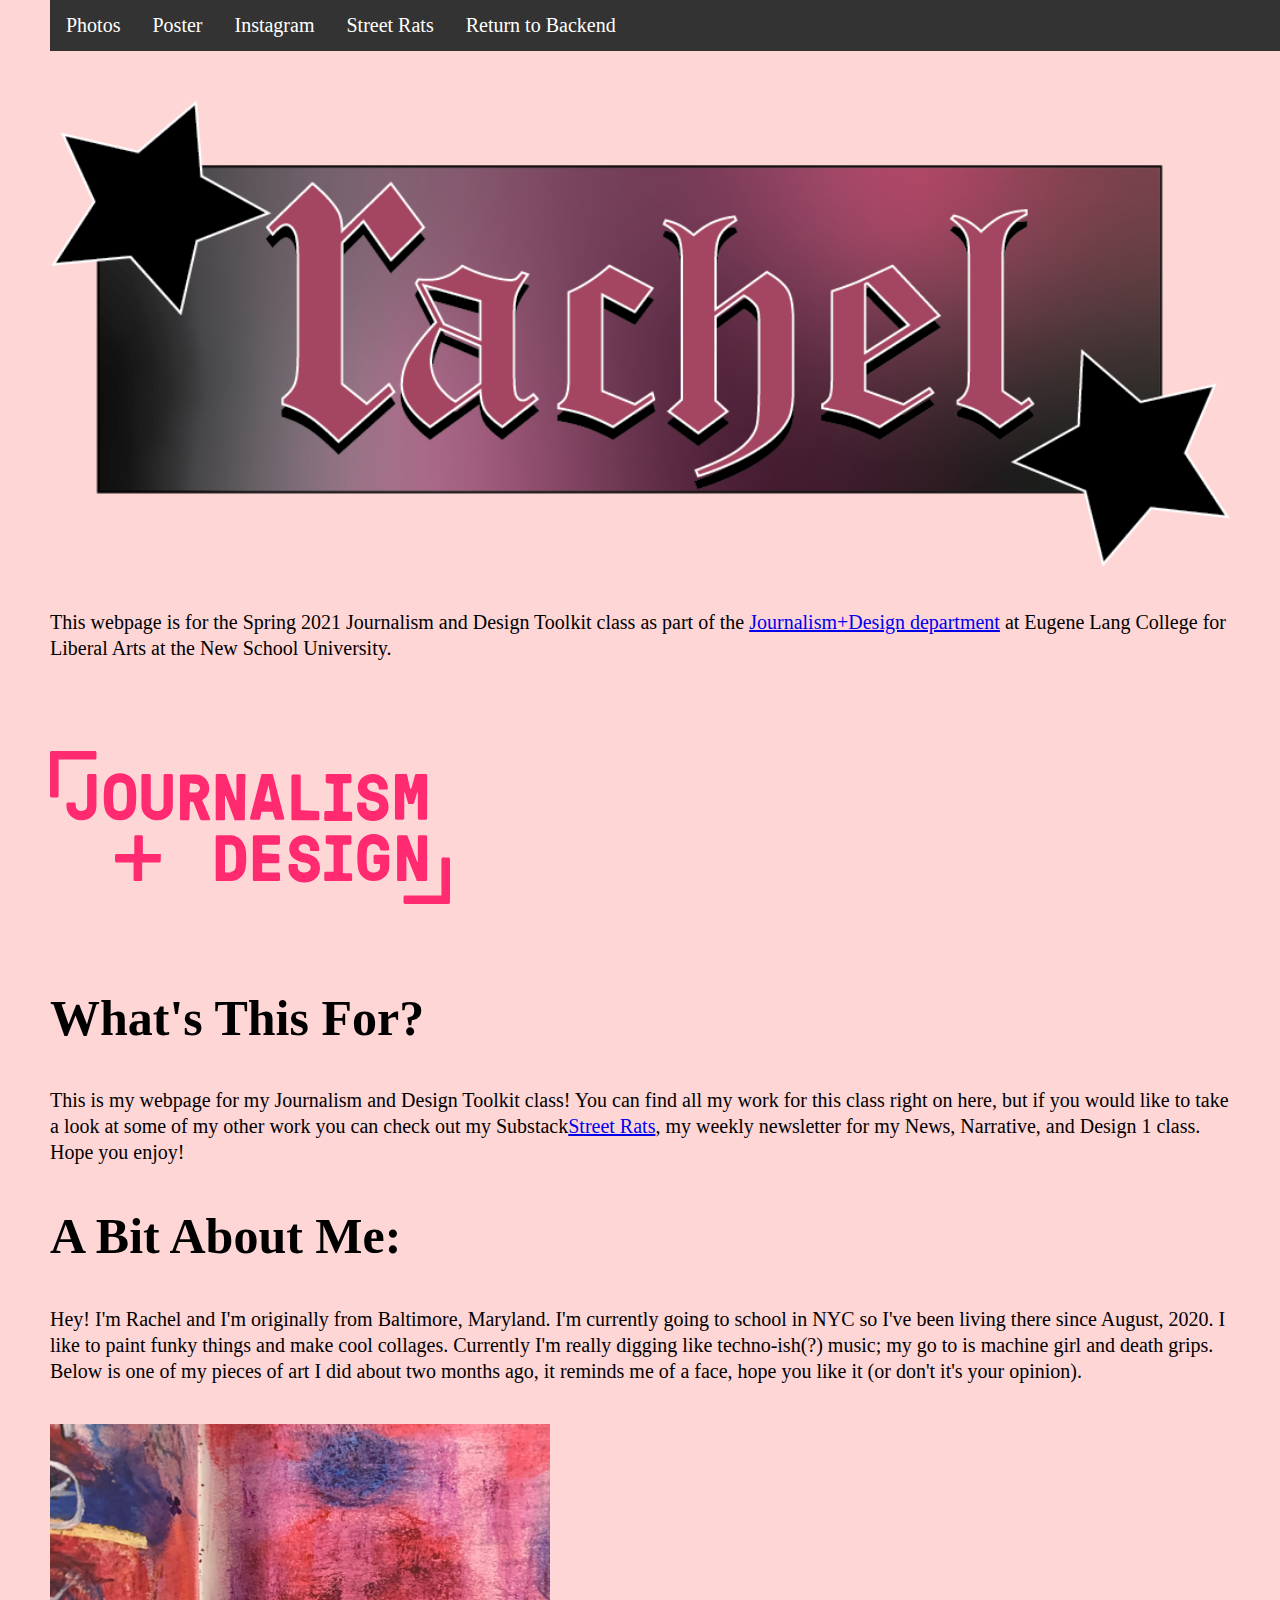
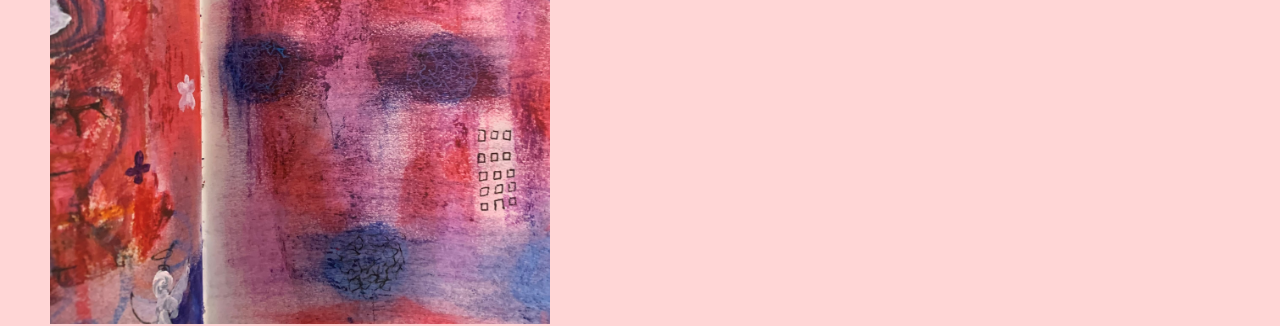
==== index.html @ a254704c "Add files via upload" ====
<!DOCTYPE html>
<html lang="en">

	<head>
		<meta charset="utf-8" />
		<meta name="viewport" content="width=device-width, initial-scale=1.0" />
		<title>Rachel’s Homepage for Journalism and Design Toolkit</title>
	<link rel="stylesheet" href="stylesheets/styles.css" type="text/css" />
	</head>
	
	<body>
		
		<ul>
			<li><a href="https://rachellpotter.github.io/photos.html./">Photos</a></li>
			<li><a href="https://rachellpotter.github.io/poster.html/">Poster</a></li>
			<li><a href="https://www.instagram.com/rachellpotter/">Instagram</a></li>
			<li><a href="https://rachelp.substack.com/">Street Rats</a></li>
			<li><a href="https://github.com/rachellpotter/jdtoolkit-homepage">Return to Backend</a></li>
		</ul>

		<img src="rachel-logo-vector-file-2-25-21.svg">

		<!-- trying my best lol -->
    	
    	<p>
      		This webpage is for the Spring 2021 Journalism and Design Toolkit class as part of the <a href="https://www.newschool.edu/lang/journalism-design/">Journalism+Design department</a> at Eugene Lang College for Liberal Arts at the New School University.  
  		</p>
		
		<a href="https://journalismdesign.com/">
  		<img class="logo" src="jd-logo.svg">
		</a>	
    <h1 class="main-hed">What's This For?</h1> 
    	<p>
    		This is my webpage for my Journalism and Design Toolkit class! You can find all my work for this class right on here, but if you would like to take a look at some of my other work you can check out my Substack<a href="https://rachelp.substack.com/">Street Rats</a>, my weekly newsletter for my News, Narrative, and Design 1 class. Hope you enjoy!
    	</p>
    <h2>A Bit About Me:</h2>
    	<p>
    		Hey! I'm Rachel and I'm originally from Baltimore, Maryland. I'm currently going to school in NYC so I've been living there since August, 2020. I like to paint funky things and make cool collages. Currently I'm really digging like techno-ish(?) music; my go to is machine girl and death grips. Below is one of my pieces of art I did about two months ago, it reminds me of a face, hope you like it (or don't it's your opinion).
    	</p>

    	<img src="drawing-02042021.jpg" width="500" height="500">

	</body>


</html>
---- stylesheets/styles.css ----
body {
	height: 200px;
	background-color: #FFD6D6;
	margin: 5em auto;
	font-size: 10px;
	padding: 5em;
	text-align: left;
	font-family: 'Times New Roman', serif;
}

h1 {
	color: #000000;
	font-size: 5em;
}

h2 {
	color: #000000;
	font-size: 5em;
}

ul {
	list-style-type: none;
	margin: 0;
	padding: 0;
	overflow: hidden;
	background-color: #333;
	position: fixed;
	top: 0;
	width: 100%;
}

li {
	float: left;
}

li a {
	display: block;
	color: white;
	text-align: center;
	padding: 14px 16px;
	text-decoration: none;
	font-size: 2em;
}

li a:hover:not(.active){
	background-color: #111;
}

.active {
	background-color: #4CAF50;
}

p {
	font-family: 'Times New Roman', serif;
	color: #000000;
	max-width: 100em;
	width: 100%;
	text-align: left;
	margin: 2em auto 2em auto;
	font-size: 2em;
	line-height: 1.3;
}

img.logo {
	width: 100%;
	height: auto;
	max-width: 400px;
	max-height: 400px;
	margin: 5em auto;
}
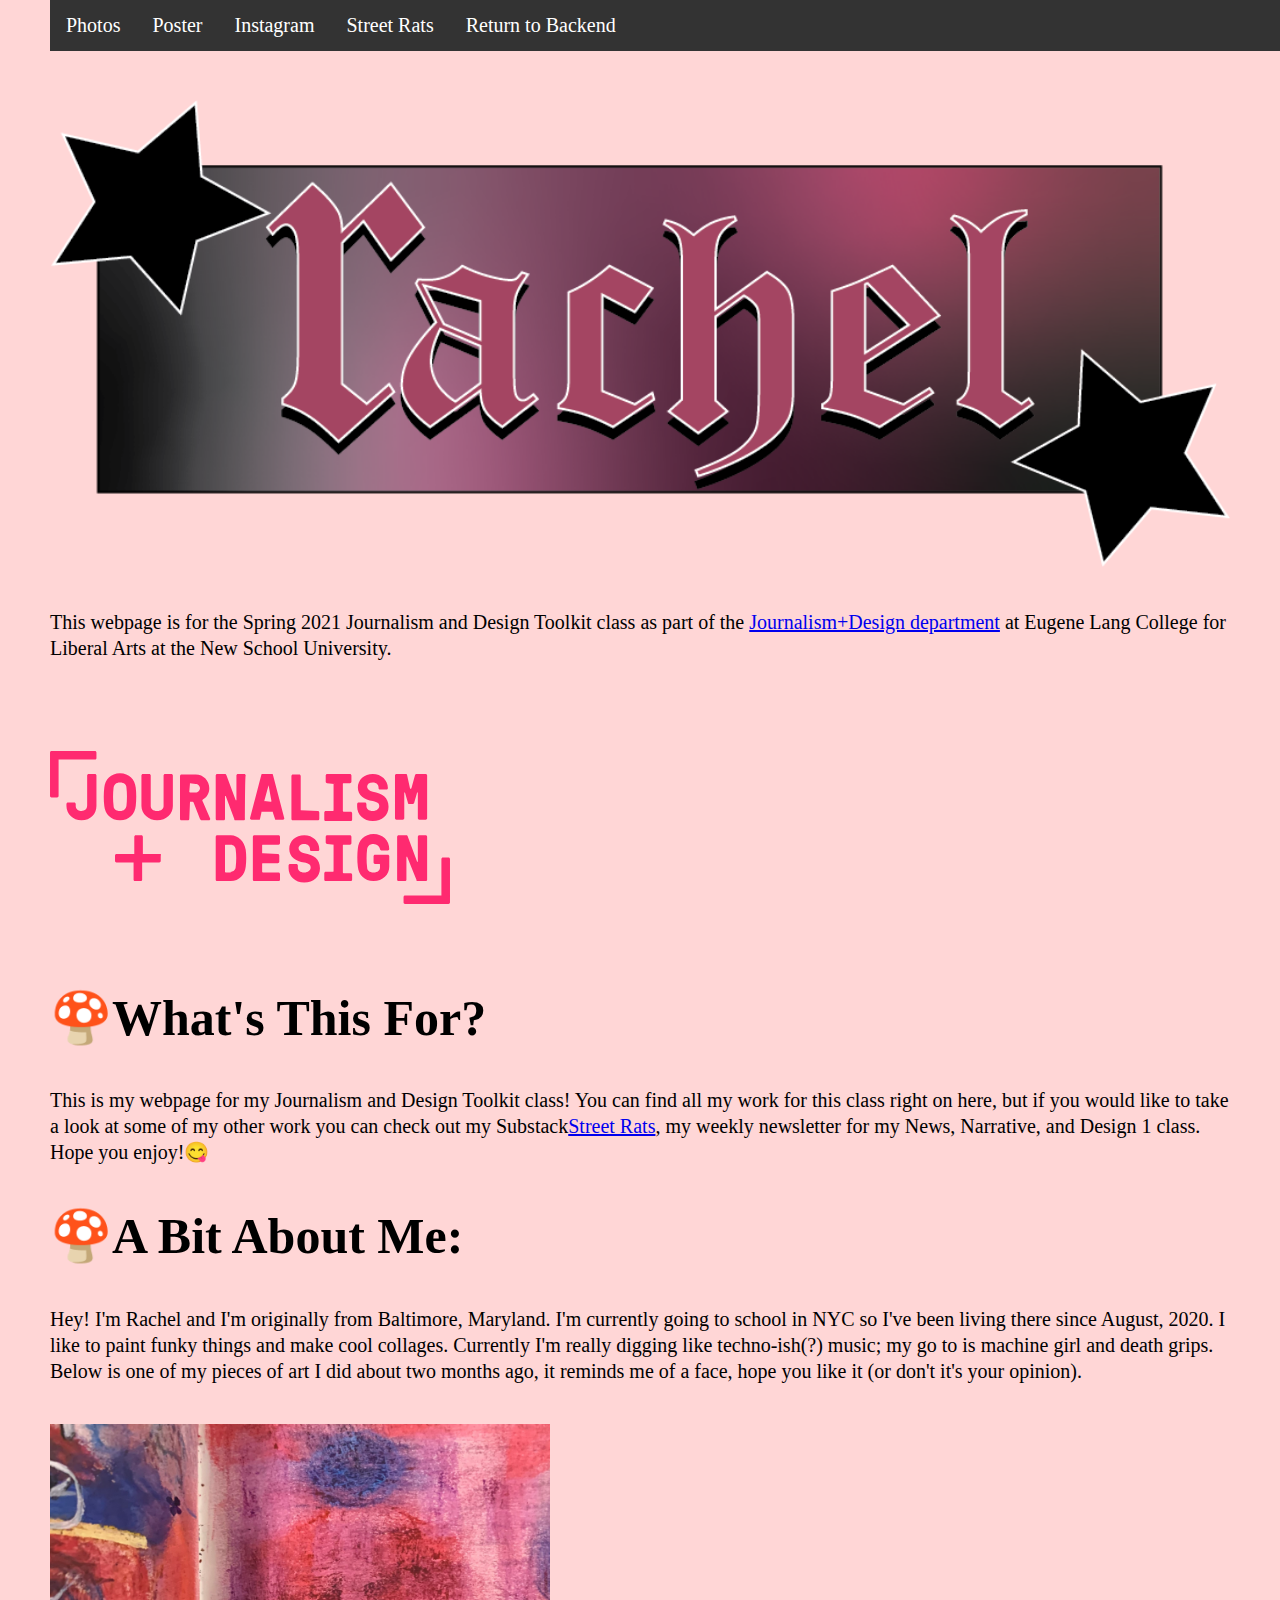
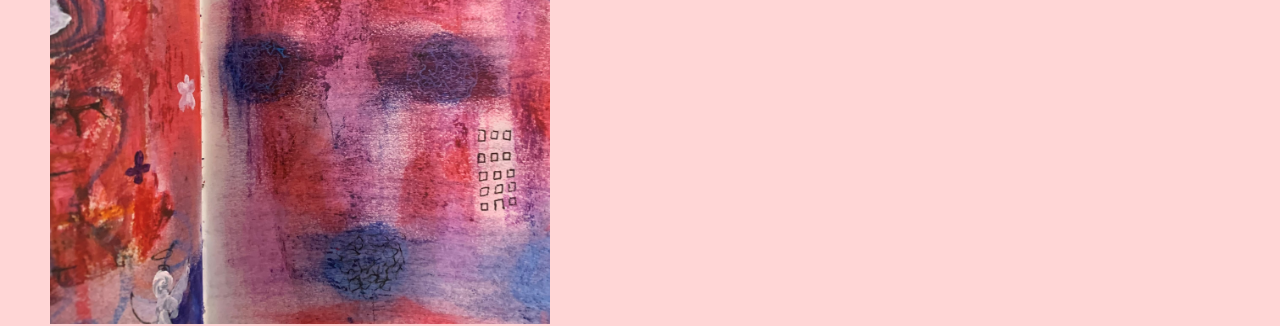
==== commit 299007a7: "Add files via upload" ====
--- a/index.html
+++ b/index.html
@@ -29,11 +29,11 @@
 		<a href="https://journalismdesign.com/">
   		<img class="logo" src="jd-logo.svg">
 		</a>	
-    <h1 class="main-hed">What's This For?</h1> 
+    <h1 class="main-hed">🍄What's This For?</h1> 
     	<p>
-    		This is my webpage for my Journalism and Design Toolkit class! You can find all my work for this class right on here, but if you would like to take a look at some of my other work you can check out my Substack<a href="https://rachelp.substack.com/">Street Rats</a>, my weekly newsletter for my News, Narrative, and Design 1 class. Hope you enjoy!
+    		This is my webpage for my Journalism and Design Toolkit class! You can find all my work for this class right on here, but if you would like to take a look at some of my other work you can check out my Substack<a href="https://rachelp.substack.com/">Street Rats</a>, my weekly newsletter for my News, Narrative, and Design 1 class. Hope you enjoy!😋
     	</p>
-    <h2>A Bit About Me:</h2>
+    <h2>🍄A Bit About Me:</h2>
     	<p>
     		Hey! I'm Rachel and I'm originally from Baltimore, Maryland. I'm currently going to school in NYC so I've been living there since August, 2020. I like to paint funky things and make cool collages. Currently I'm really digging like techno-ish(?) music; my go to is machine girl and death grips. Below is one of my pieces of art I did about two months ago, it reminds me of a face, hope you like it (or don't it's your opinion).
     	</p>
--- a/stylesheets/styles.css
+++ b/stylesheets/styles.css
@@ -1,7 +1,7 @@
 body {
 	height: 200px;
+	margin: 5em auto;
 	background-color: #FFD6D6;
-	margin: 5em auto;
 	font-size: 10px;
 	padding: 5em;
 	text-align: left;
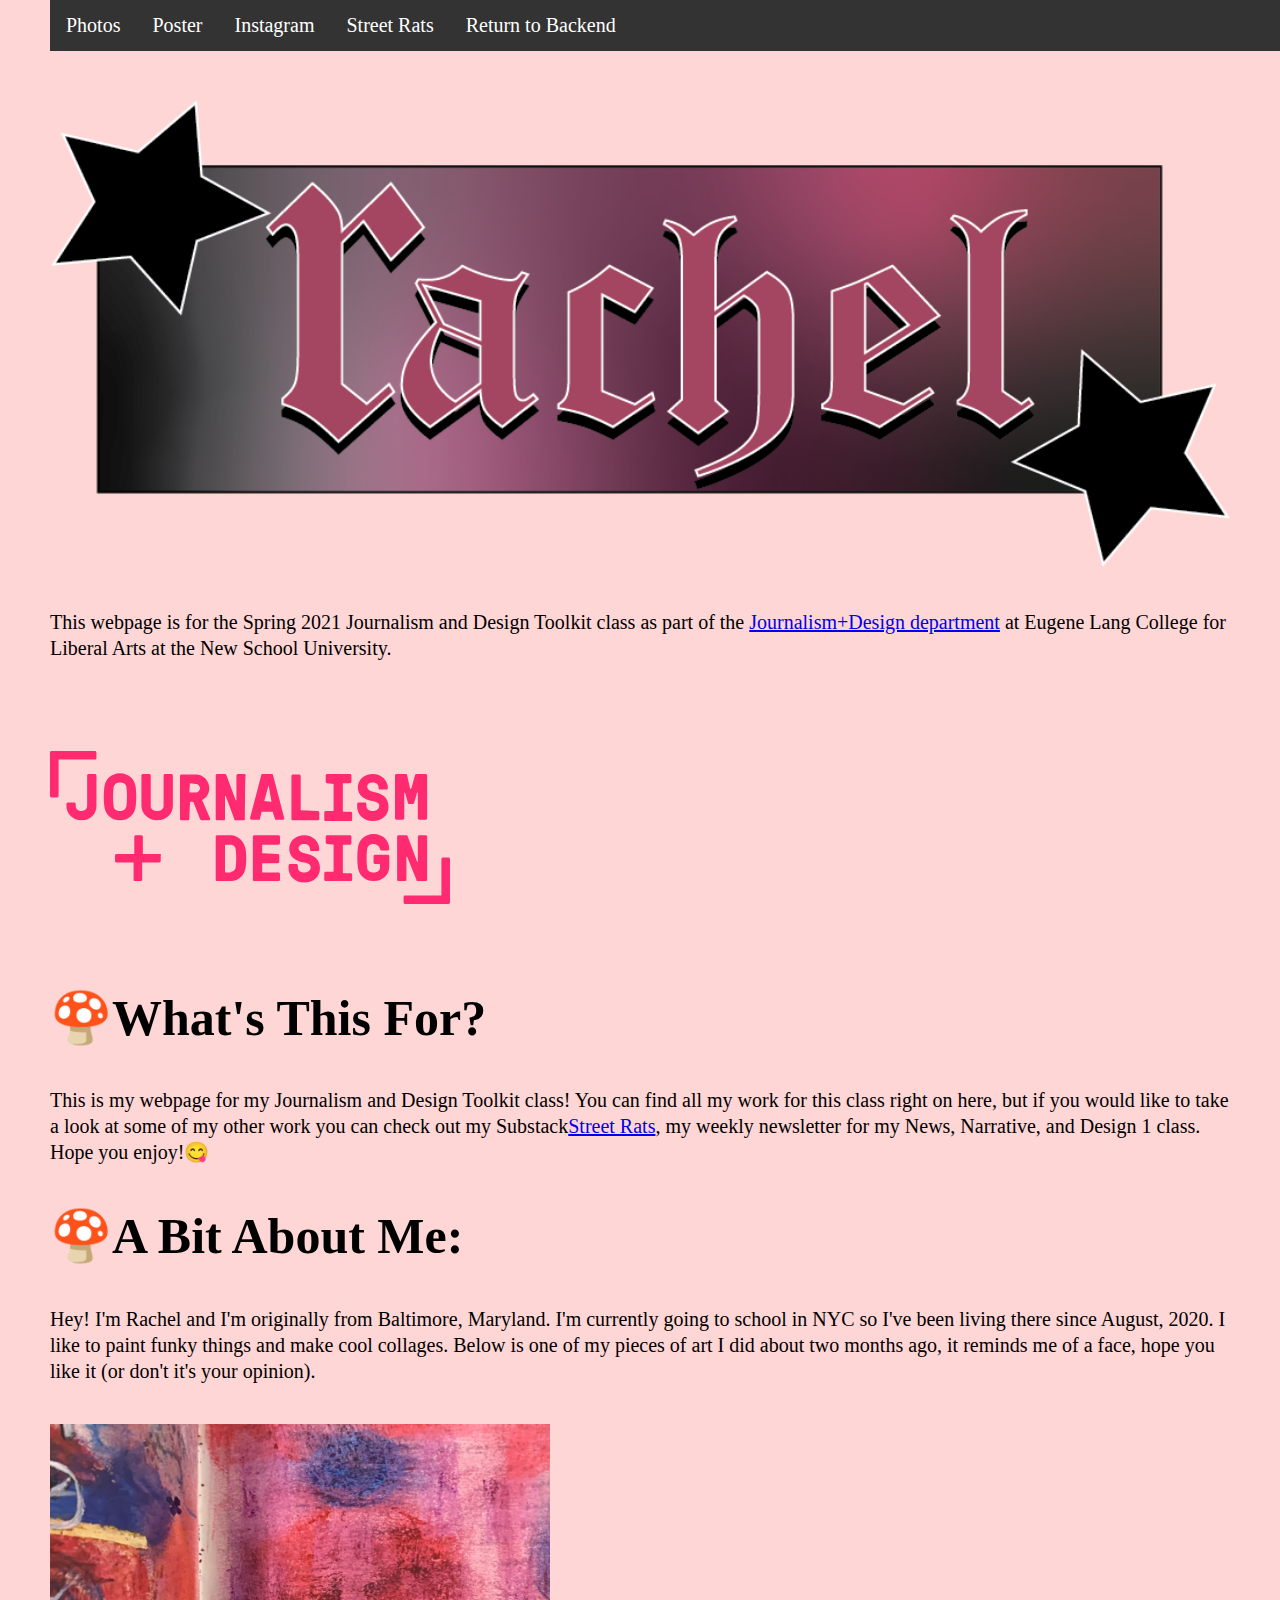
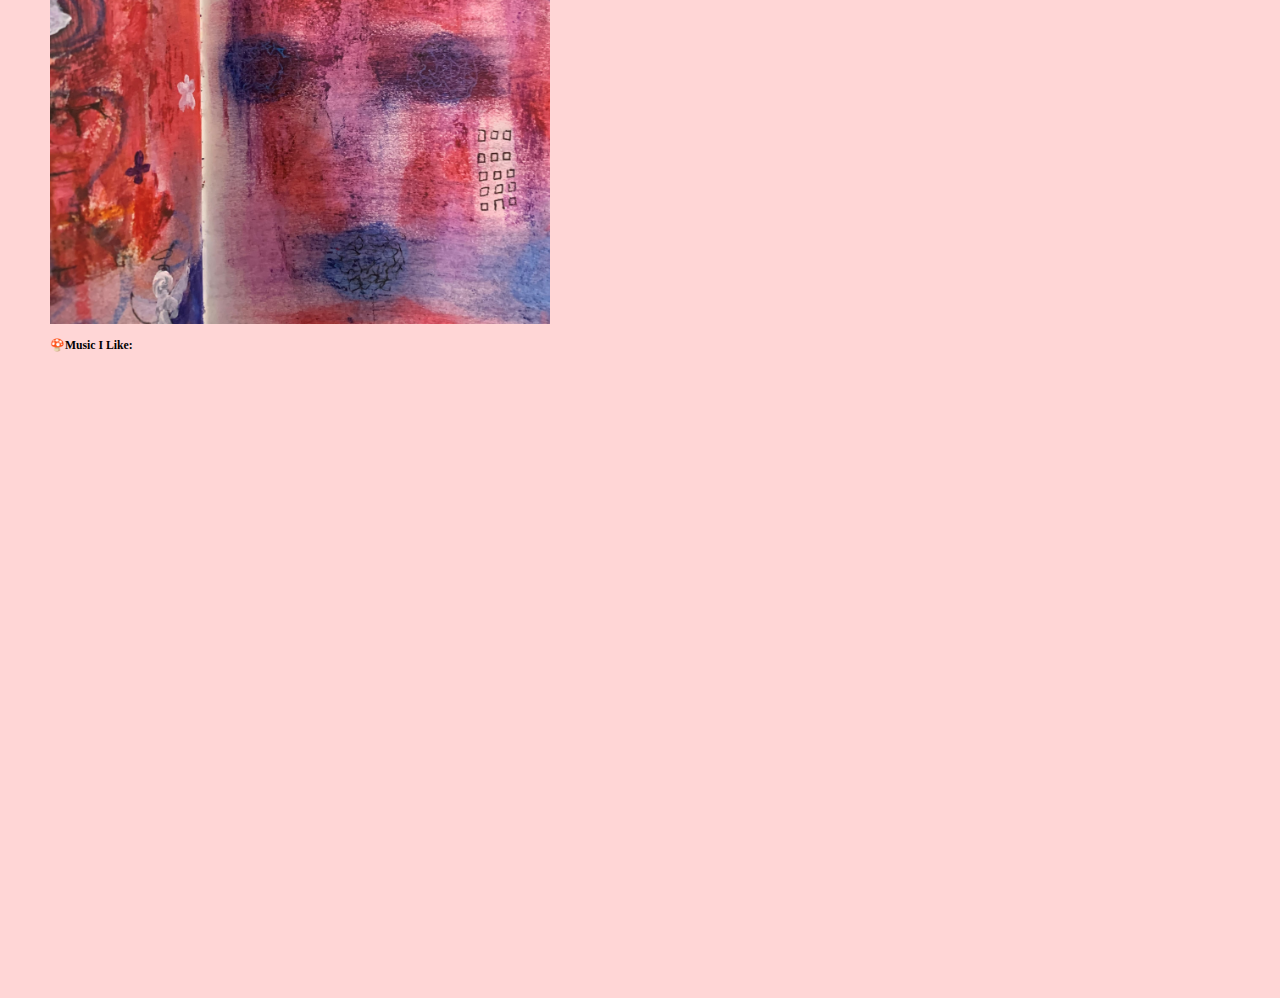
==== commit 73e34c34: "Add files via upload" ====
--- a/index.html
+++ b/index.html
@@ -35,10 +35,16 @@
     	</p>
     <h2>🍄A Bit About Me:</h2>
     	<p>
-    		Hey! I'm Rachel and I'm originally from Baltimore, Maryland. I'm currently going to school in NYC so I've been living there since August, 2020. I like to paint funky things and make cool collages. Currently I'm really digging like techno-ish(?) music; my go to is machine girl and death grips. Below is one of my pieces of art I did about two months ago, it reminds me of a face, hope you like it (or don't it's your opinion).
+    		Hey! I'm Rachel and I'm originally from Baltimore, Maryland. I'm currently going to school in NYC so I've been living there since August, 2020. I like to paint funky things and make cool collages. Below is one of my pieces of art I did about two months ago, it reminds me of a face, hope you like it (or don't it's your opinion).
     	</p>
 
     	<img src="drawing-02042021.jpg" width="500" height="500">
+
+    	<h3>🍄Music I Like:</h3>
+    	<iframe width="560" height="315" src="https://www.youtube.com/embed/eBG7P-K-r1Y" title="YouTube video player" frameborder="0" allow="accelerometer; autoplay; clipboard-write; encrypted-media; gyroscope; picture-in-picture" allowfullscreen></iframe>
+    	<iframe width="560" height="315" src="https://www.youtube.com/embed/qv96yJYhk3M" title="YouTube video player" frameborder="0" allow="accelerometer; autoplay; clipboard-write; encrypted-media; gyroscope; picture-in-picture" allowfullscreen></iframe>
+    	<iframe width="560" height="315" src="https://www.youtube.com/embed/VKYY8DxVZHE" title="YouTube video player" frameborder="0" allow="accelerometer; autoplay; clipboard-write; encrypted-media; gyroscope; picture-in-picture" allowfullscreen></iframe>
+
 
 	</body>
 
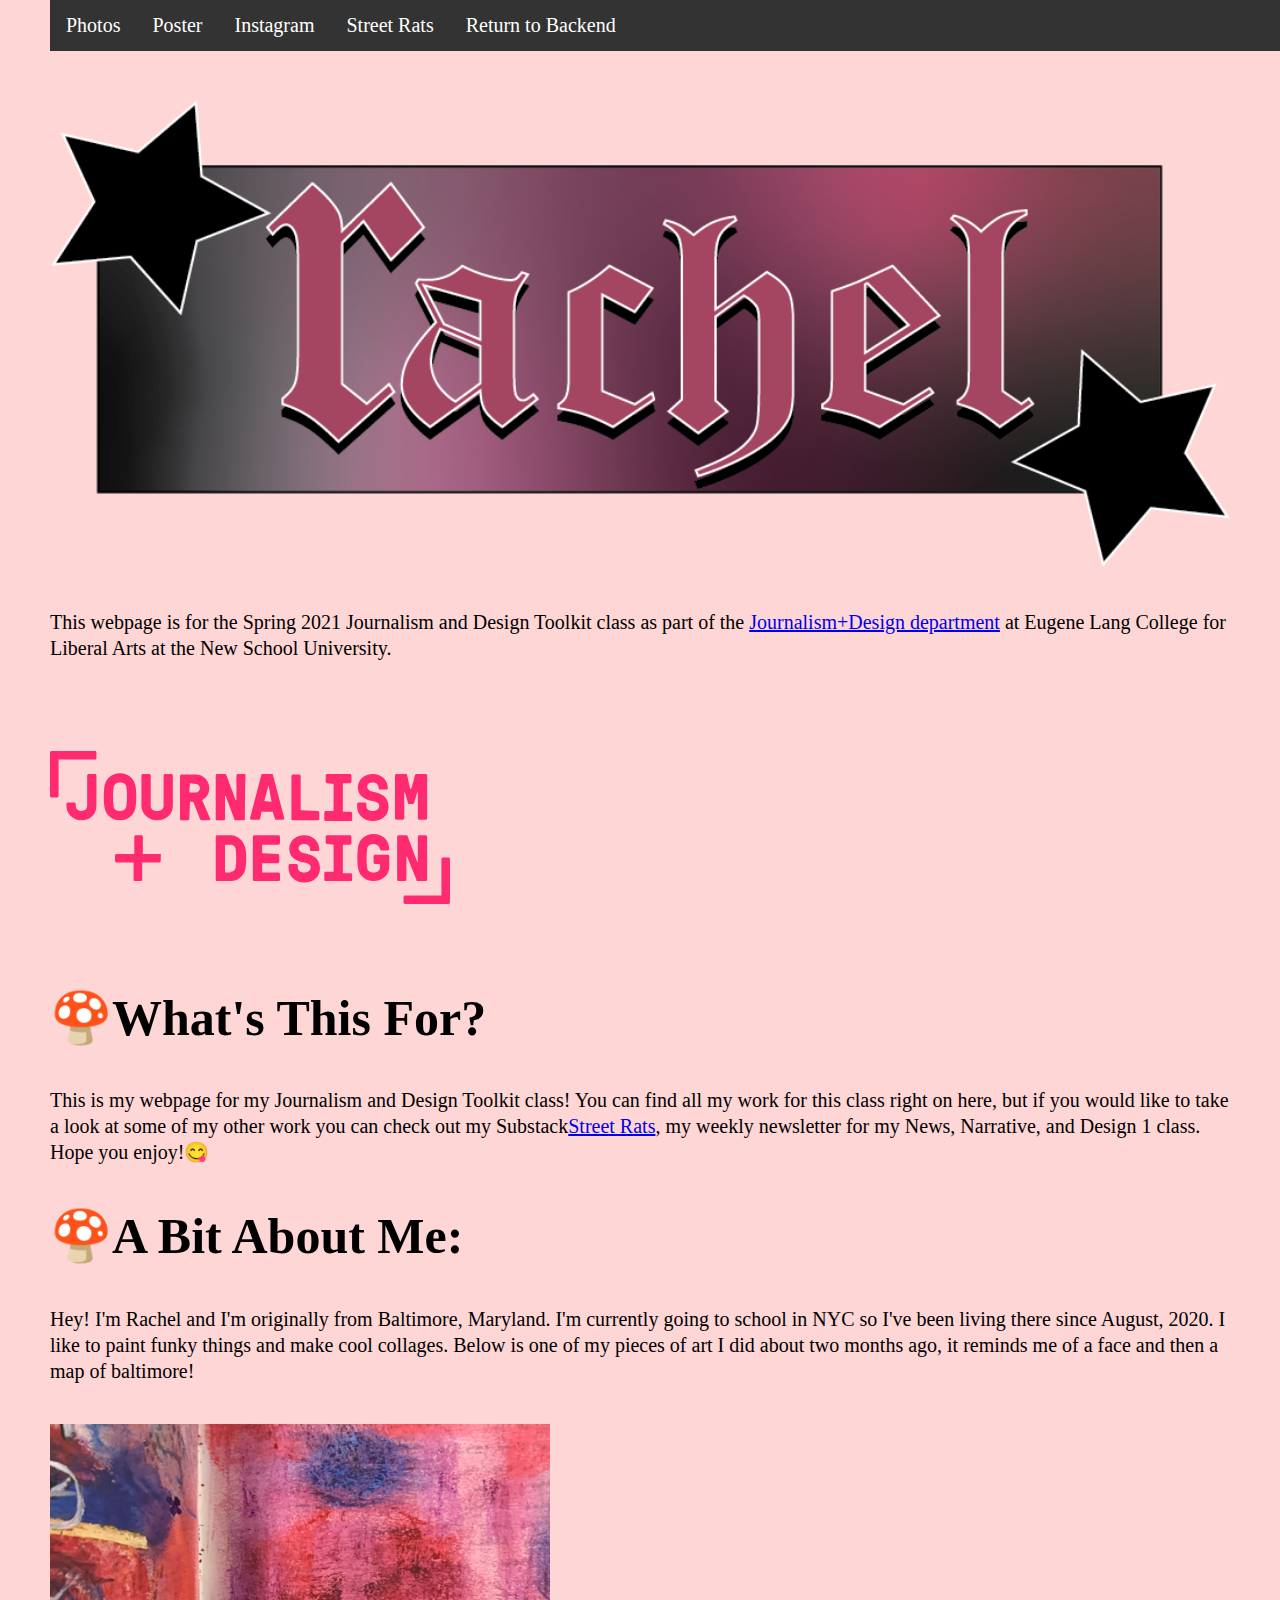
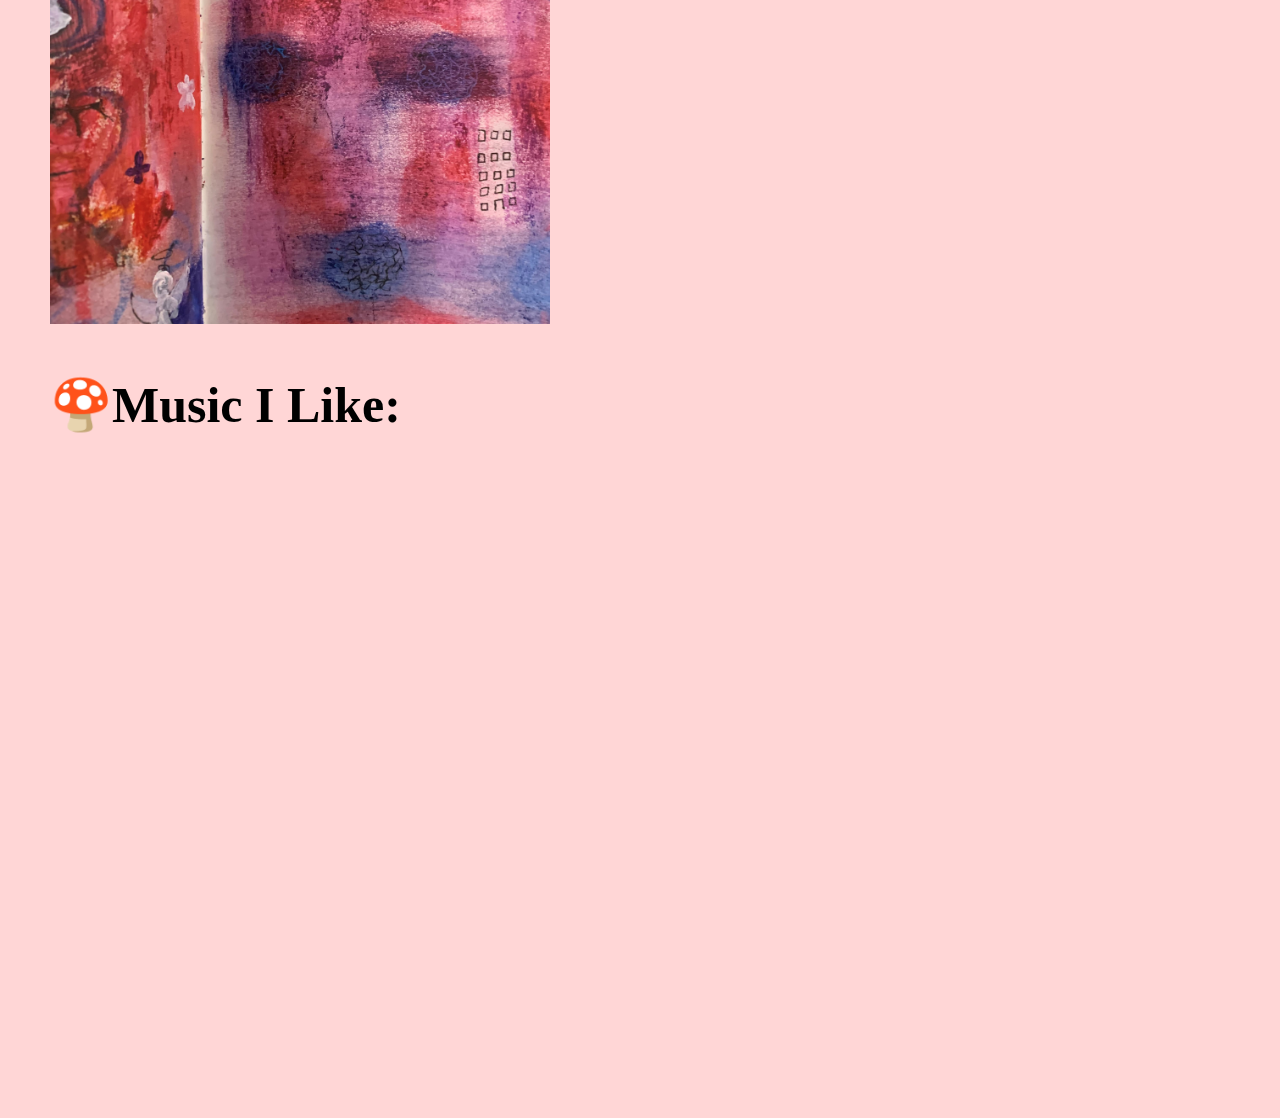
==== commit c6c86e07: "Add files via upload" ====
--- a/index.html
+++ b/index.html
@@ -35,10 +35,12 @@
     	</p>
     <h2>🍄A Bit About Me:</h2>
     	<p>
-    		Hey! I'm Rachel and I'm originally from Baltimore, Maryland. I'm currently going to school in NYC so I've been living there since August, 2020. I like to paint funky things and make cool collages. Below is one of my pieces of art I did about two months ago, it reminds me of a face, hope you like it (or don't it's your opinion).
+    		Hey! I'm Rachel and I'm originally from Baltimore, Maryland. I'm currently going to school in NYC so I've been living there since August, 2020. I like to paint funky things and make cool collages. Below is one of my pieces of art I did about two months ago, it reminds me of a face and then a map of baltimore!
     	</p>
 
     	<img src="drawing-02042021.jpg" width="500" height="500">
+
+    	<iframe src="https://www.google.com/maps/embed?pb=!1m18!1m12!1m3!1d197641.48831011975!2d-76.76058300095238!3d39.28488822615523!2m3!1f0!2f0!3f0!3m2!1i1024!2i768!4f13.1!3m3!1m2!1s0x89c803aed6f483b7%3A0x44896a84223e758!2sBaltimore%2C%20MD!5e0!3m2!1sen!2sus!4v1617074274450!5m2!1sen!2sus" width="600" height="450" style="border:0;" allowfullscreen="" loading="lazy"></iframe>
 
     	<h3>🍄Music I Like:</h3>
     	<iframe width="560" height="315" src="https://www.youtube.com/embed/eBG7P-K-r1Y" title="YouTube video player" frameborder="0" allow="accelerometer; autoplay; clipboard-write; encrypted-media; gyroscope; picture-in-picture" allowfullscreen></iframe>
--- a/stylesheets/styles.css
+++ b/stylesheets/styles.css
@@ -14,6 +14,11 @@
 }
 
 h2 {
+	color: #000000;
+	font-size: 5em;
+}
+
+h3 {
 	color: #000000;
 	font-size: 5em;
 }
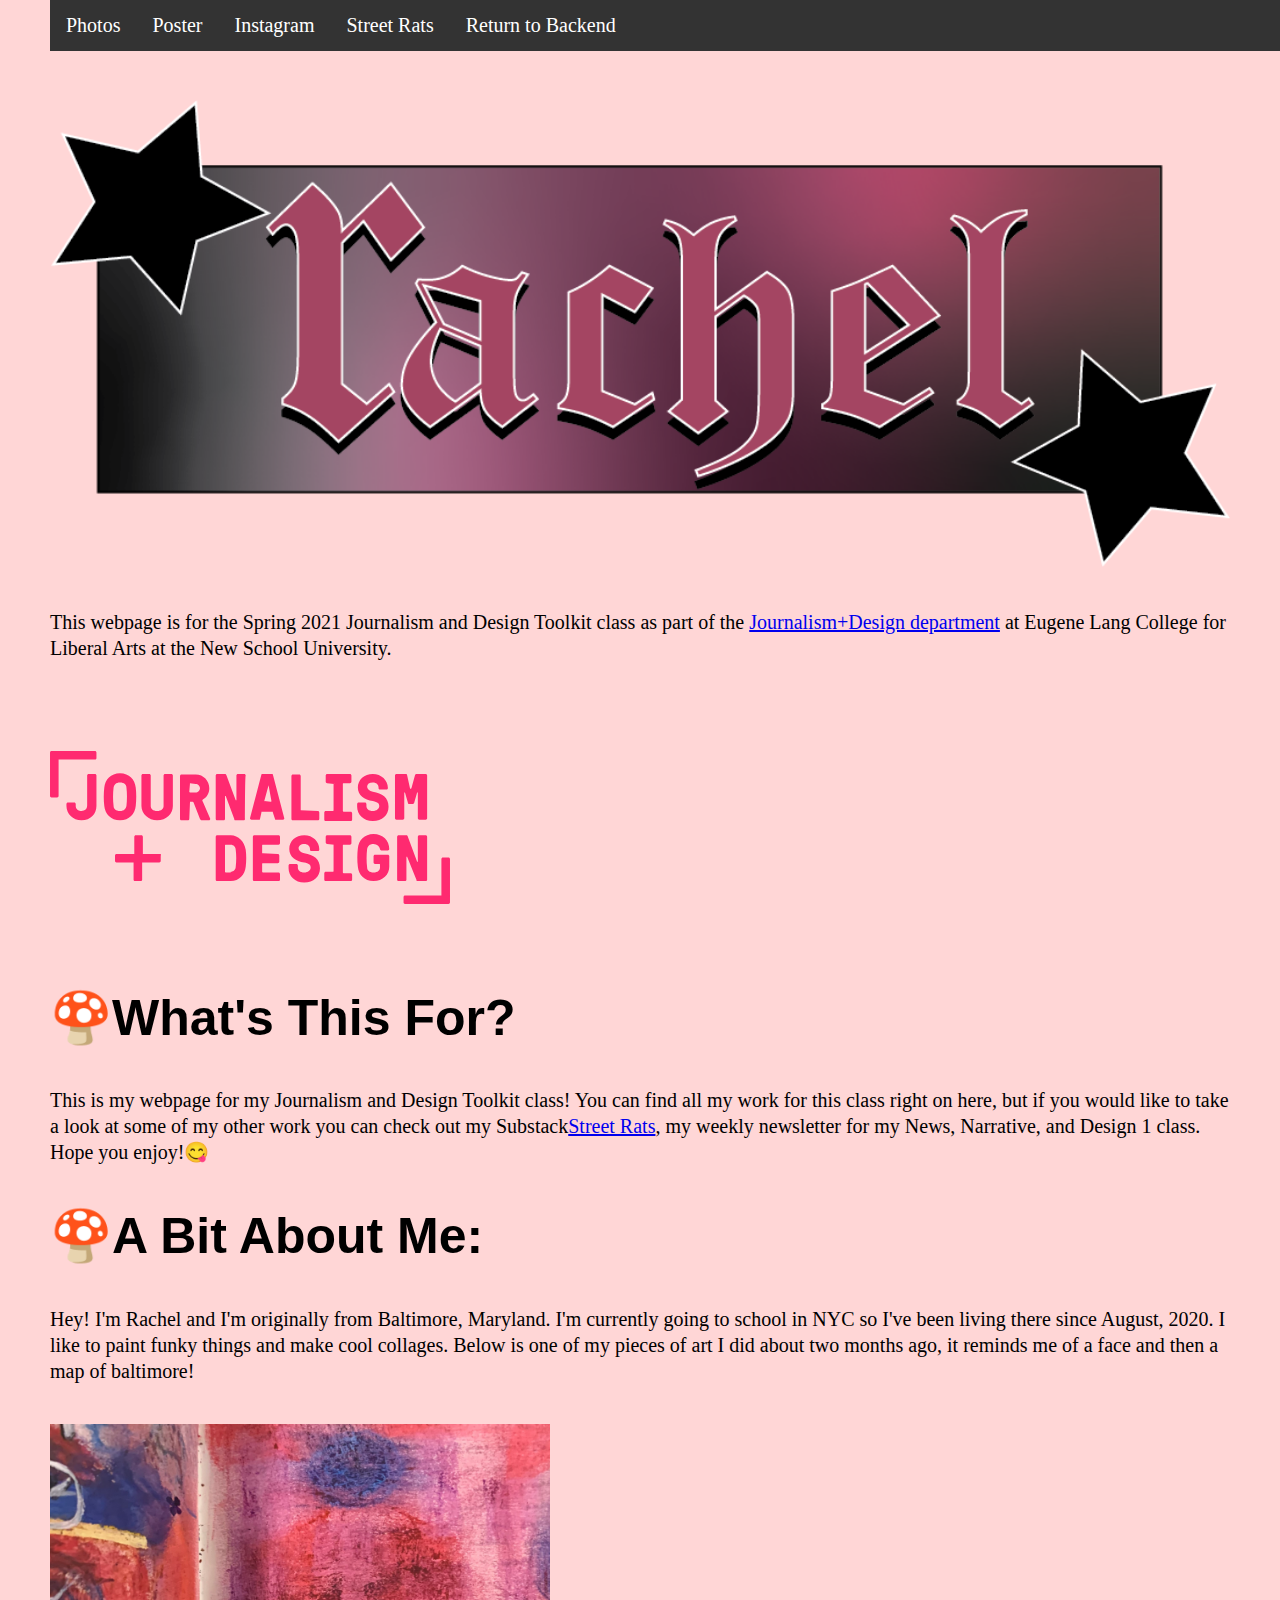
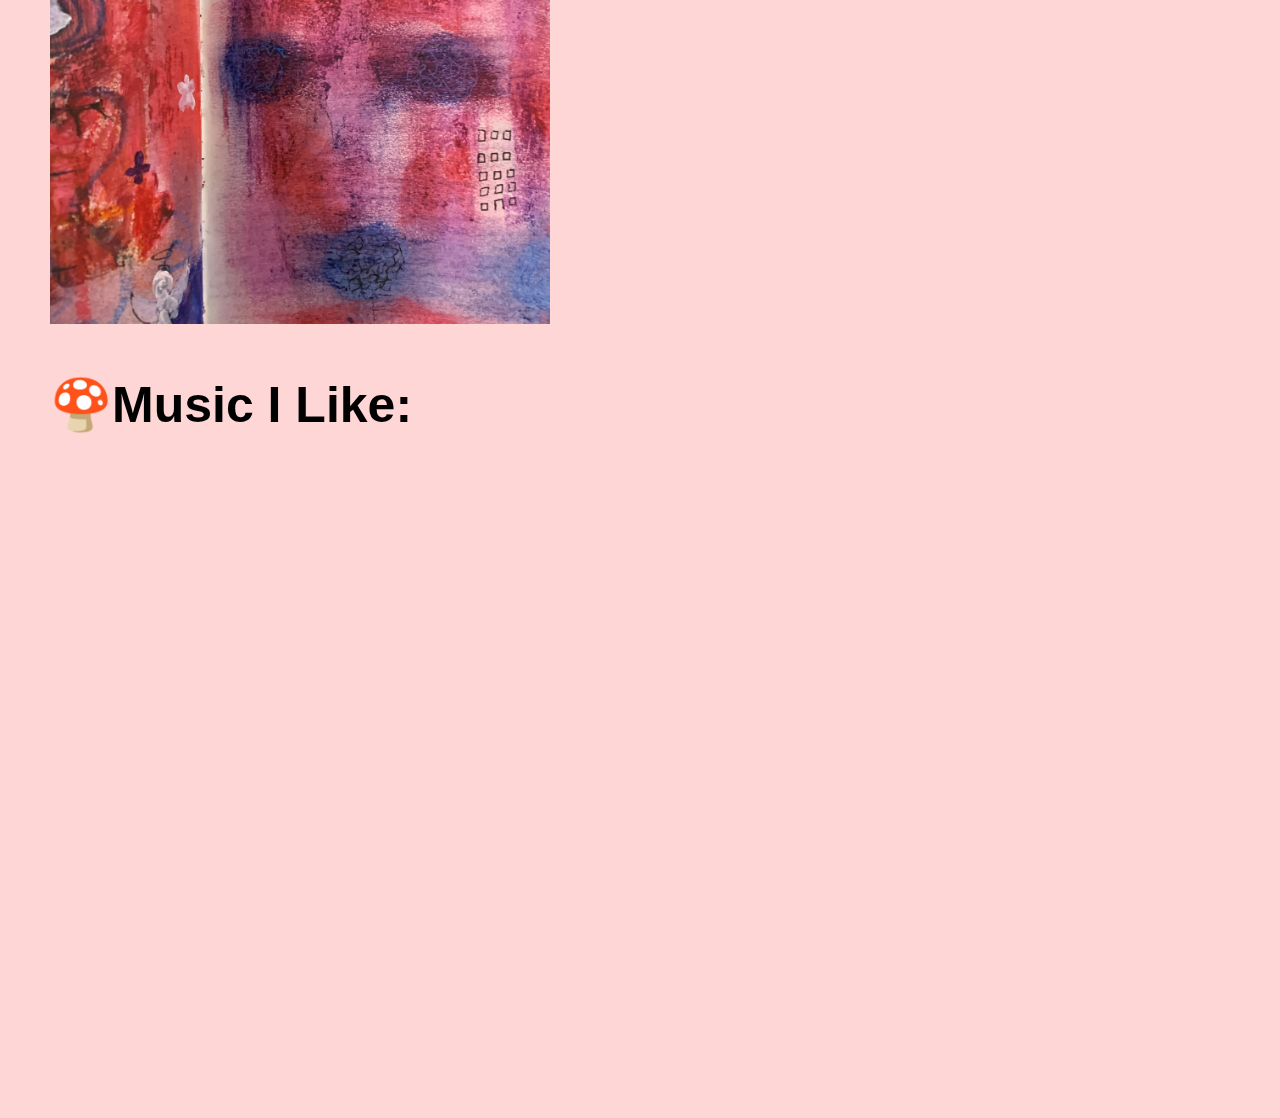
==== commit d2735117: "Add files via upload" ====
--- a/index.html
+++ b/index.html
@@ -43,6 +43,7 @@
     	<iframe src="https://www.google.com/maps/embed?pb=!1m18!1m12!1m3!1d197641.48831011975!2d-76.76058300095238!3d39.28488822615523!2m3!1f0!2f0!3f0!3m2!1i1024!2i768!4f13.1!3m3!1m2!1s0x89c803aed6f483b7%3A0x44896a84223e758!2sBaltimore%2C%20MD!5e0!3m2!1sen!2sus!4v1617074274450!5m2!1sen!2sus" width="600" height="450" style="border:0;" allowfullscreen="" loading="lazy"></iframe>
 
     	<h3>🍄Music I Like:</h3>
+    	
     	<iframe width="560" height="315" src="https://www.youtube.com/embed/eBG7P-K-r1Y" title="YouTube video player" frameborder="0" allow="accelerometer; autoplay; clipboard-write; encrypted-media; gyroscope; picture-in-picture" allowfullscreen></iframe>
     	<iframe width="560" height="315" src="https://www.youtube.com/embed/qv96yJYhk3M" title="YouTube video player" frameborder="0" allow="accelerometer; autoplay; clipboard-write; encrypted-media; gyroscope; picture-in-picture" allowfullscreen></iframe>
     	<iframe width="560" height="315" src="https://www.youtube.com/embed/VKYY8DxVZHE" title="YouTube video player" frameborder="0" allow="accelerometer; autoplay; clipboard-write; encrypted-media; gyroscope; picture-in-picture" allowfullscreen></iframe>
--- a/stylesheets/styles.css
+++ b/stylesheets/styles.css
@@ -5,22 +5,26 @@
 	font-size: 10px;
 	padding: 5em;
 	text-align: left;
-	font-family: 'Times New Roman', serif;
 }
+
+
 
 h1 {
 	color: #000000;
 	font-size: 5em;
+	font-family: 'Oswald', sans-serif;
 }
 
 h2 {
 	color: #000000;
 	font-size: 5em;
+	font-family: 'Oswald', sans-serif;
 }
 
 h3 {
 	color: #000000;
 	font-size: 5em;
+	font-family: 'Oswald', sans-serif;
 }
 
 ul {
@@ -56,7 +60,7 @@
 }
 
 p {
-	font-family: 'Times New Roman', serif;
+	font-family: 'Merriweather', serif;
 	color: #000000;
 	max-width: 100em;
 	width: 100%;
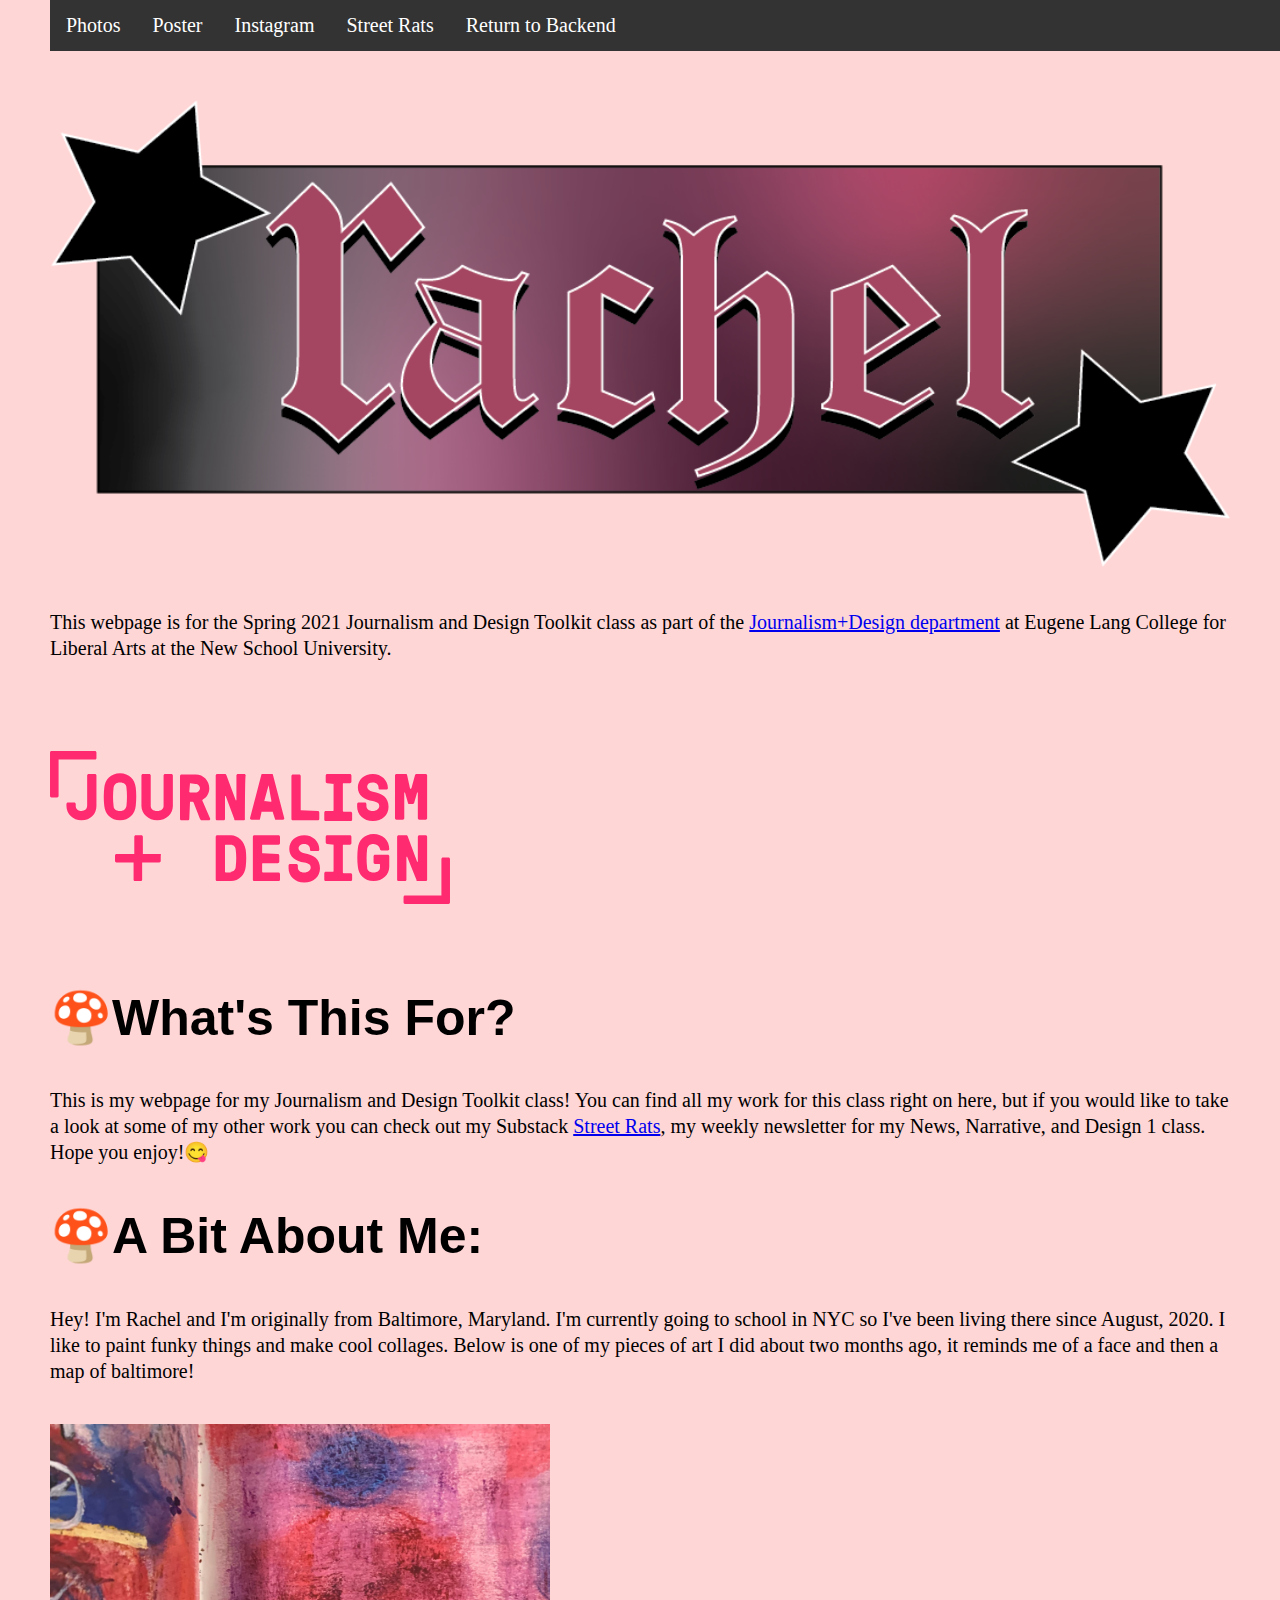
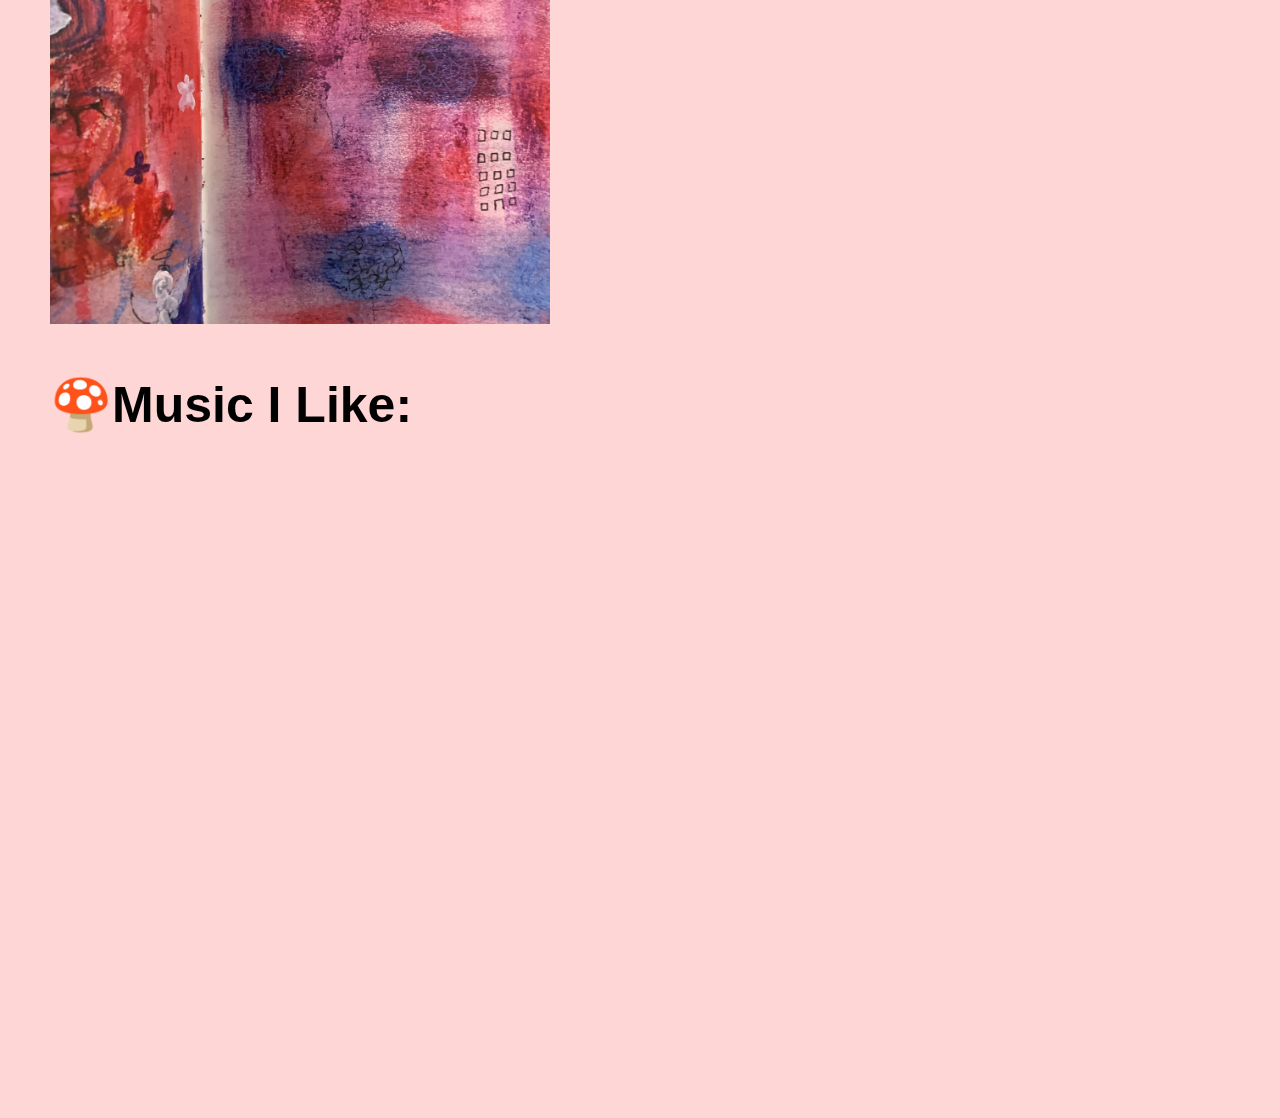
==== commit 6614025a: "Add files via upload" ====
--- a/index.html
+++ b/index.html
@@ -31,7 +31,7 @@
 		</a>	
     <h1 class="main-hed">🍄What's This For?</h1> 
     	<p>
-    		This is my webpage for my Journalism and Design Toolkit class! You can find all my work for this class right on here, but if you would like to take a look at some of my other work you can check out my Substack<a href="https://rachelp.substack.com/">Street Rats</a>, my weekly newsletter for my News, Narrative, and Design 1 class. Hope you enjoy!😋
+    		This is my webpage for my Journalism and Design Toolkit class! You can find all my work for this class right on here, but if you would like to take a look at some of my other work you can check out my Substack <a href="https://rachelp.substack.com/">Street Rats</a>, my weekly newsletter for my News, Narrative, and Design 1 class. Hope you enjoy!😋
     	</p>
     <h2>🍄A Bit About Me:</h2>
     	<p>
@@ -43,7 +43,7 @@
     	<iframe src="https://www.google.com/maps/embed?pb=!1m18!1m12!1m3!1d197641.48831011975!2d-76.76058300095238!3d39.28488822615523!2m3!1f0!2f0!3f0!3m2!1i1024!2i768!4f13.1!3m3!1m2!1s0x89c803aed6f483b7%3A0x44896a84223e758!2sBaltimore%2C%20MD!5e0!3m2!1sen!2sus!4v1617074274450!5m2!1sen!2sus" width="600" height="450" style="border:0;" allowfullscreen="" loading="lazy"></iframe>
 
     	<h3>🍄Music I Like:</h3>
-    	
+
     	<iframe width="560" height="315" src="https://www.youtube.com/embed/eBG7P-K-r1Y" title="YouTube video player" frameborder="0" allow="accelerometer; autoplay; clipboard-write; encrypted-media; gyroscope; picture-in-picture" allowfullscreen></iframe>
     	<iframe width="560" height="315" src="https://www.youtube.com/embed/qv96yJYhk3M" title="YouTube video player" frameborder="0" allow="accelerometer; autoplay; clipboard-write; encrypted-media; gyroscope; picture-in-picture" allowfullscreen></iframe>
     	<iframe width="560" height="315" src="https://www.youtube.com/embed/VKYY8DxVZHE" title="YouTube video player" frameborder="0" allow="accelerometer; autoplay; clipboard-write; encrypted-media; gyroscope; picture-in-picture" allowfullscreen></iframe>
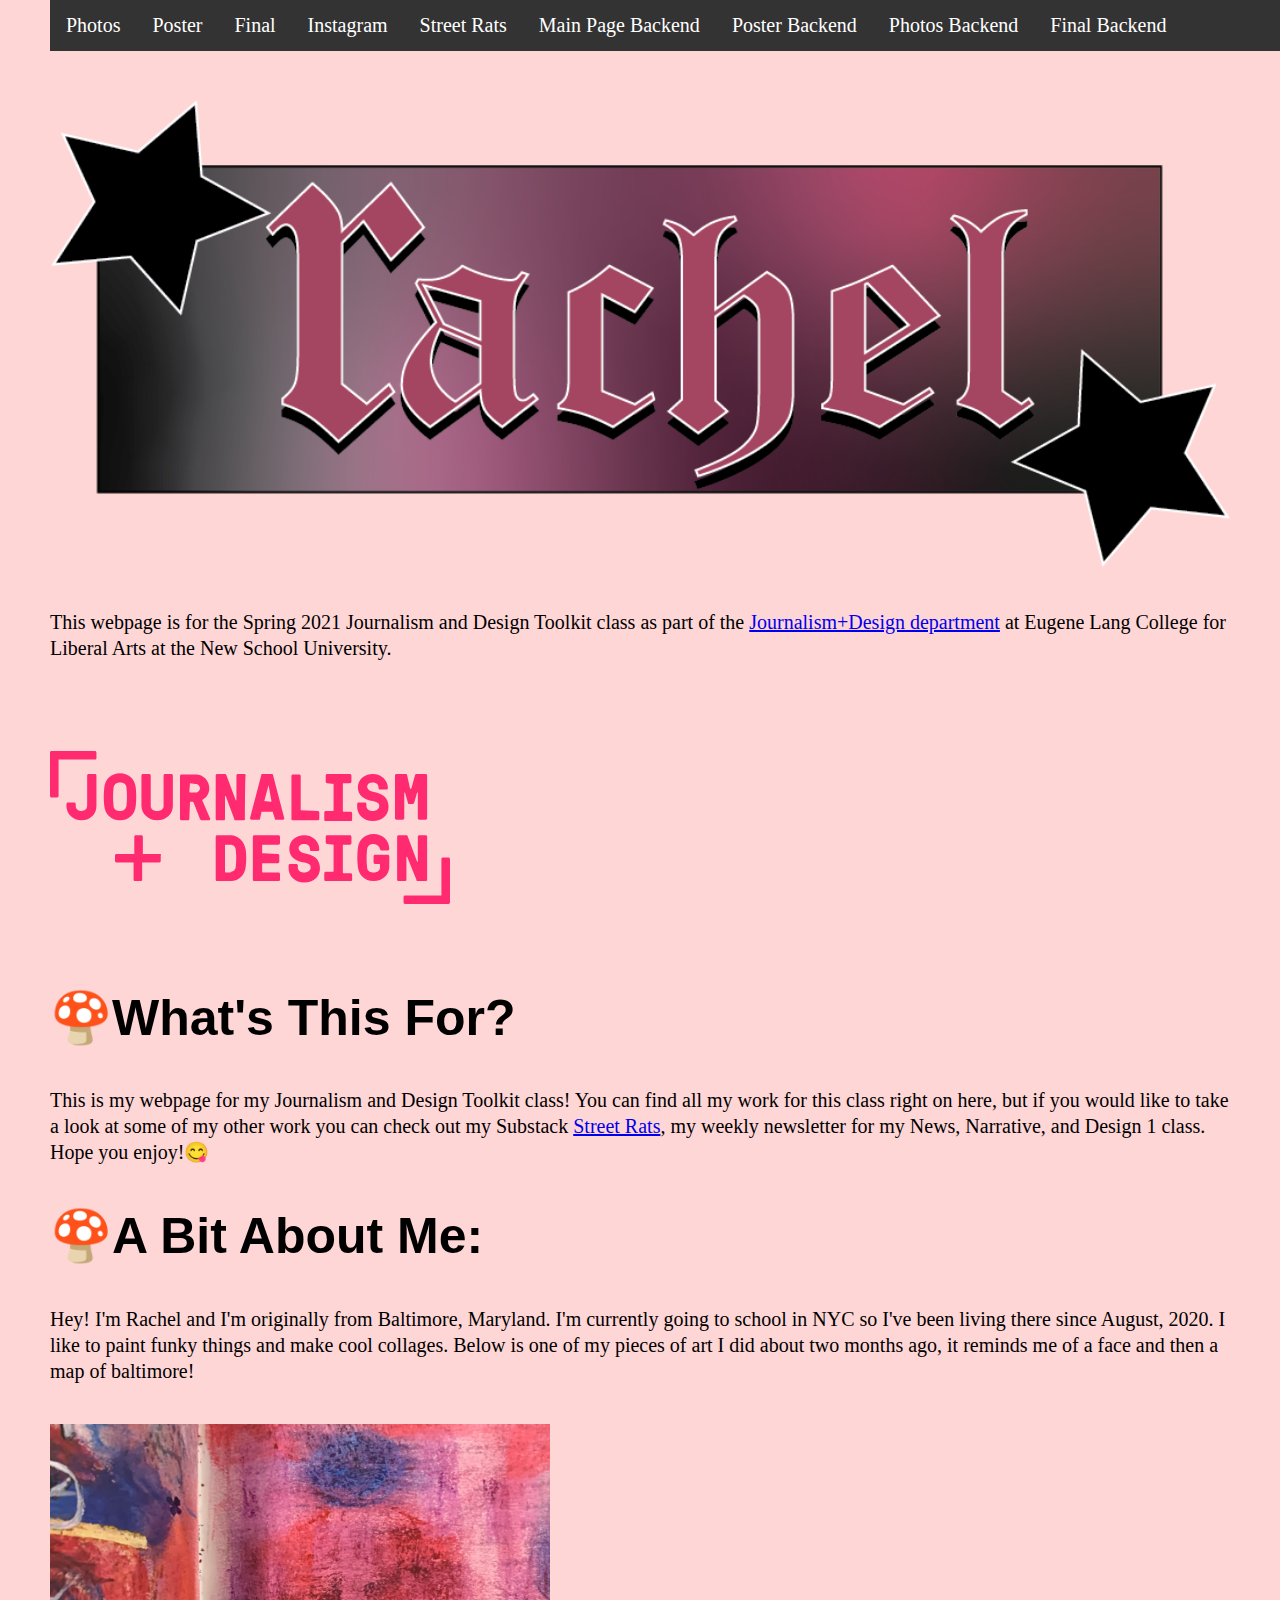
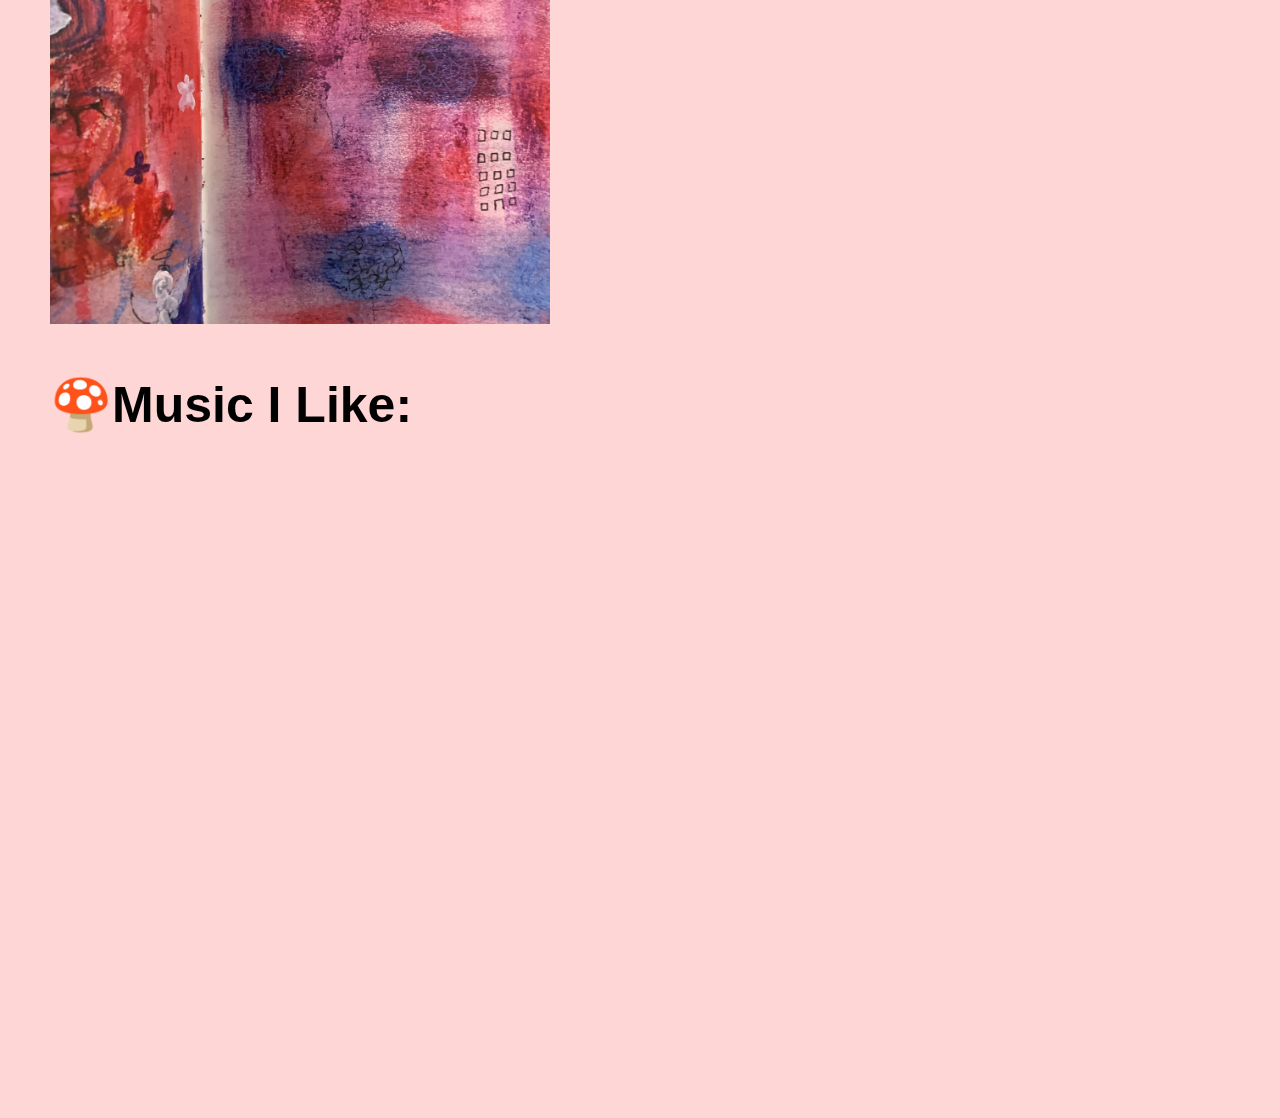
==== commit 56275815: "Add files via upload" ====
--- a/index.html
+++ b/index.html
@@ -9,13 +9,17 @@
 	</head>
 	
 	<body>
-		
+		 
 		<ul>
 			<li><a href="https://rachellpotter.github.io/photos.html./">Photos</a></li>
 			<li><a href="https://rachellpotter.github.io/poster.html/">Poster</a></li>
+			<li><a href="https://rachellpotter.github.io/Final-Project/">Final</a></li>
 			<li><a href="https://www.instagram.com/rachellpotter/">Instagram</a></li>
 			<li><a href="https://rachelp.substack.com/">Street Rats</a></li>
-			<li><a href="https://github.com/rachellpotter/jdtoolkit-homepage">Return to Backend</a></li>
+			<li><a href="https://github.com/rachellpotter/jdtoolkit-homepage">Main Page Backend</a></li>
+			<li><a href="https://github.com/rachellpotter/poster.html">Poster Backend</a></li>
+			<li><a href="https://github.com/rachellpotter/photos.html.">Photos Backend</a></li>
+			<li><a href="https://github.com/rachellpotter/Final-Project">Final Backend</a></li>
 		</ul>
 
 		<img src="rachel-logo-vector-file-2-25-21.svg">
